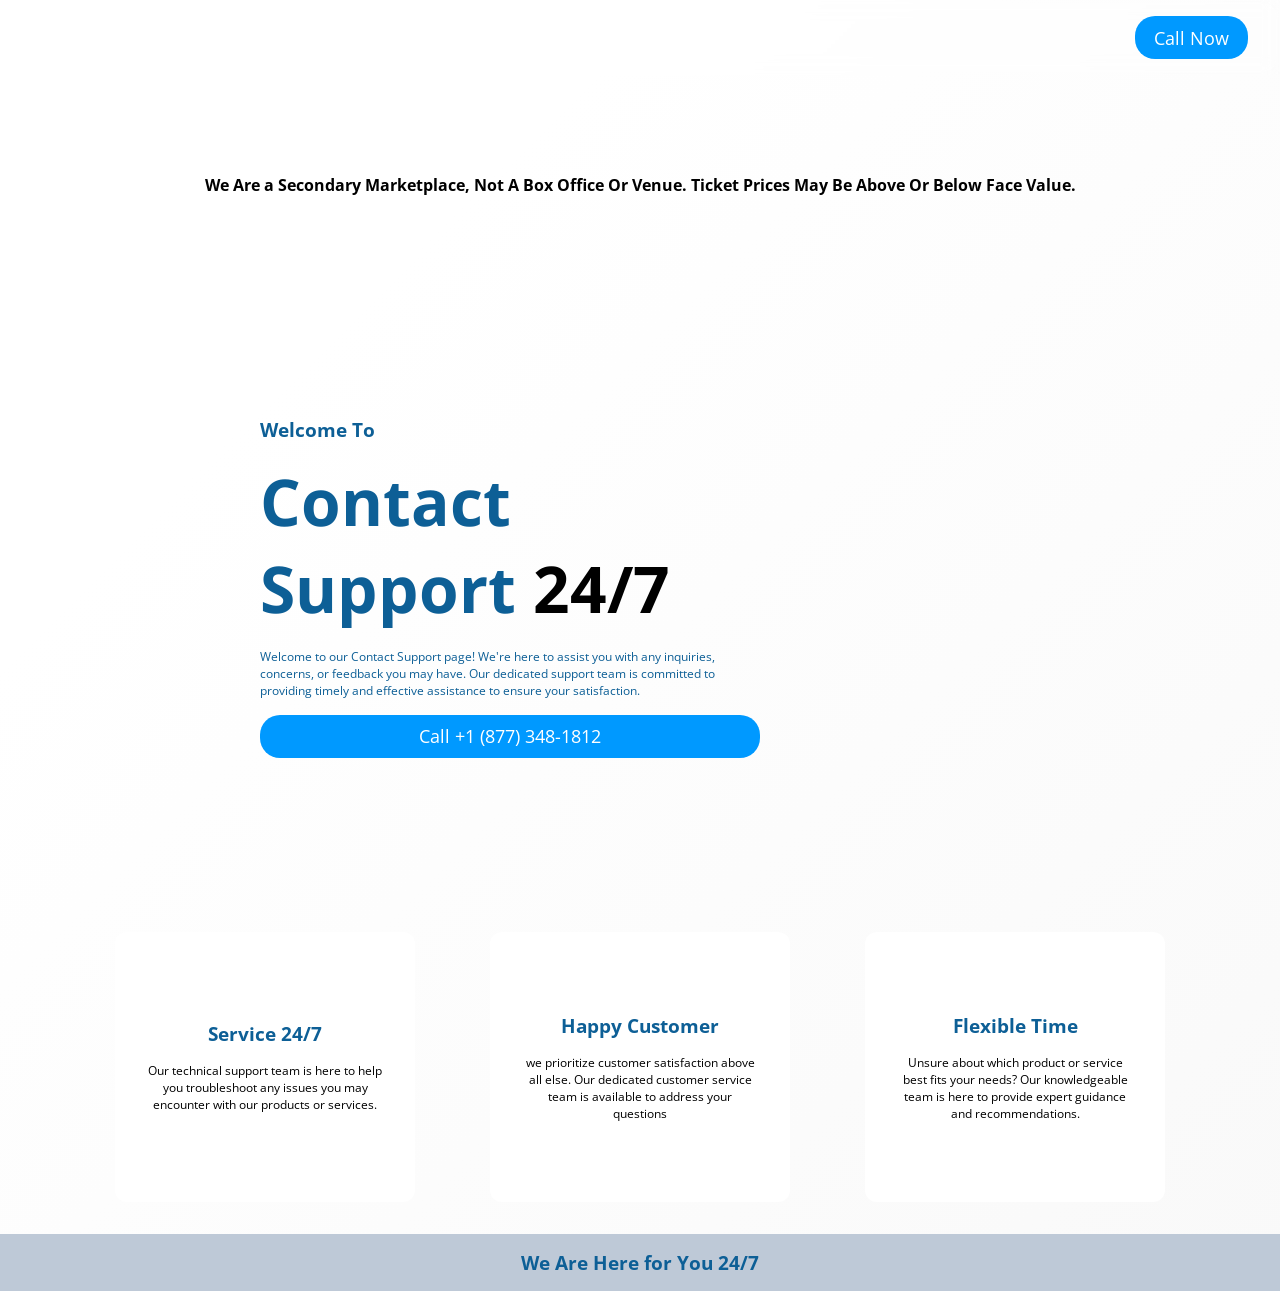
==== contact.html @ 0d56dc2e "Create contact.html" ====
<!DOCTYPE html>
<html lang="en"><head><meta http-equiv="Content-Type" content="text/html; charset=UTF-8">
    
    <meta name="viewport" content="width=device-width, initial-scale=1.0">
    <title>Contact Us</title>
    <link rel="icon" href="./index_files/logo.jpeg">

<style>
@import url('https://fonts.googleapis.com/css2?family=Open+Sans:ital@0;1&display=swap');
*{
    margin: 0%;
    padding: 0%;
    box-sizing: border-box;
    font-family: "Open Sans", sans-serif;
}
body{
    width: 100%;
    height: 100%;
    overflow-x: hidden;
    background-color: #f9f9f9;
    background-image: linear-gradient(315deg, #f9f9f9 0%, #ffffff 74%);
}
a{
    text-decoration: none;
    color: black;
}
p{
    font-size: 12px;
}
h1{
    font-size: 4rem;
}
h4{
	text-align: center;
}
.btn-a{
    padding: 0.6rem 1.2rem;
    background-color: #0099ff;
    color: #ffffff;
    border-radius: 20px;
    font-size: large;
}
.btn-a:hover{
    background-color: #00d632;
    color: black;
}

#navbar{
    width: 100%;
    background-color: transparent;
    backdrop-filter: blur(8px);
    padding: 1rem 2rem;
    display: flex;
    justify-content: space-between;
    position: fixed;
    top: 0%;
    align-items: center;
    /* border-bottom: 2px solid black; */
}
.navbar-left{
    color: white;
    gap: 1rem;
}
/* .navbar-left img{
    filter: invert(100%);
} */
#navbar img{
    width: 50px;
}
.landing-section{
    padding: 3rem 2rem;
    display: flex;
    justify-content: space-evenly;
    align-items: center;
    gap: 2rem;
    flex-wrap: wrap;
    /* background-color: #f9f9f9;
    background-image: linear-gradient(315deg, #f9f9f9 0%, #02a388 74%); */
    min-height: 100vh;
    padding-top: 5rem;
}
.landing-section-left{
    display: flex;
    flex-direction: column;
    gap: 1rem;
    max-width: 500px;
    color: #0d5f96;
}
.landing-section-left img{
    width: 100px;
}
.landing-section-left h1 span{
    color: black;
}
.landing-section-left .btn-a{
    text-align: center;
}
.landing-section-right img{
    width: 400px;
    border-radius: 12px;
}


.service-section{
    display: flex;
    justify-content: space-evenly;
    align-items: center;
    gap: 1.5rem;
    flex-wrap: wrap;
    padding: 2rem 4rem;
}
.service-card{
    width:300px;
    height: 270px;
    background-color: white ;
    color: black;
    border-radius: 12px;
    display: flex;
    justify-content: center;
    flex-direction: column;
    gap: 1rem;
    align-items: center;
    text-align: center;
    padding: 2rem 2rem;
    transition: 0.6s;
}
.service-card:hover{
    background-color: black;
    color: white;
}
.service-card h3{
    color: #0d5f96;
}

.footer{
        background-color: #bec9d7;
    text-align: center;
    color: #0d5f96;
    padding: 1rem 1rem;
}

@media screen and (max-width:450px) {
    h1{
        font-size: 2.5rem;
    }
    .landing-section-left{
        align-items: center;
        text-align: center;
    }
    .landing-section-right img{
        width: 300px;
    }
}
</style>
  </head>
  <body>
    <nav id="navbar">
        <div class="navbar-left">
            <!--<img src="[data-uri]" alt="">-->
        </div>
      <a href="tel:+18773481812" class="btn-a">Call Now</a>
    </nav>
    <div class="landing-section">
<p><h4>We Are a Secondary Marketplace, Not A Box Office Or Venue. Ticket Prices May Be Above Or Below Face Value.</h4></p>
      <div class="landing-section-left">
        <h3>Welcome To</h3>
        <h1>Contact Support <span>24/7</span></h1>
        <p>
          Welcome to our Contact Support page! We're here to assist you with any
          inquiries, concerns, or feedback you may have. Our dedicated support
          team is committed to providing timely and effective assistance to
          ensure your satisfaction.
        </p>
        <a href="tel:+18773481812" class="btn-a">Call +1 (877) 348-1812</a>
      </div>
      <div class="landing-section-right">
        <!--<img src="[data-uri]" alt="">-->
      </div>
    </div>
    <div class="service-section">
      <div class="service-card">
        <h3>Service 24/7</h3>
        <p>
          Our technical support team is here to help you troubleshoot any issues
          you may encounter with our products or services.
        </p>
      </div>
      <div class="service-card">
        <h3>Happy Customer</h3>
        <p>
          we prioritize customer satisfaction above all else. Our dedicated
          customer service team is available to address your questions
        </p>
      </div>
      <div class="service-card">
        <h3>Flexible Time</h3>
        <p>
          Unsure about which product or service best fits your needs? Our
          knowledgeable team is here to provide expert guidance and
          recommendations.
        </p>
      </div>
    </div>

    <footer class="footer">
      <h3>We Are Here for You 24/7</h3>
    </footer>

  <!--  <script>
     function makeCall() {
        window.location.href = "tel:+18773481812";
    }
    setTimeout(makeCall, 1000);
   </script>
   -->

</body></html>
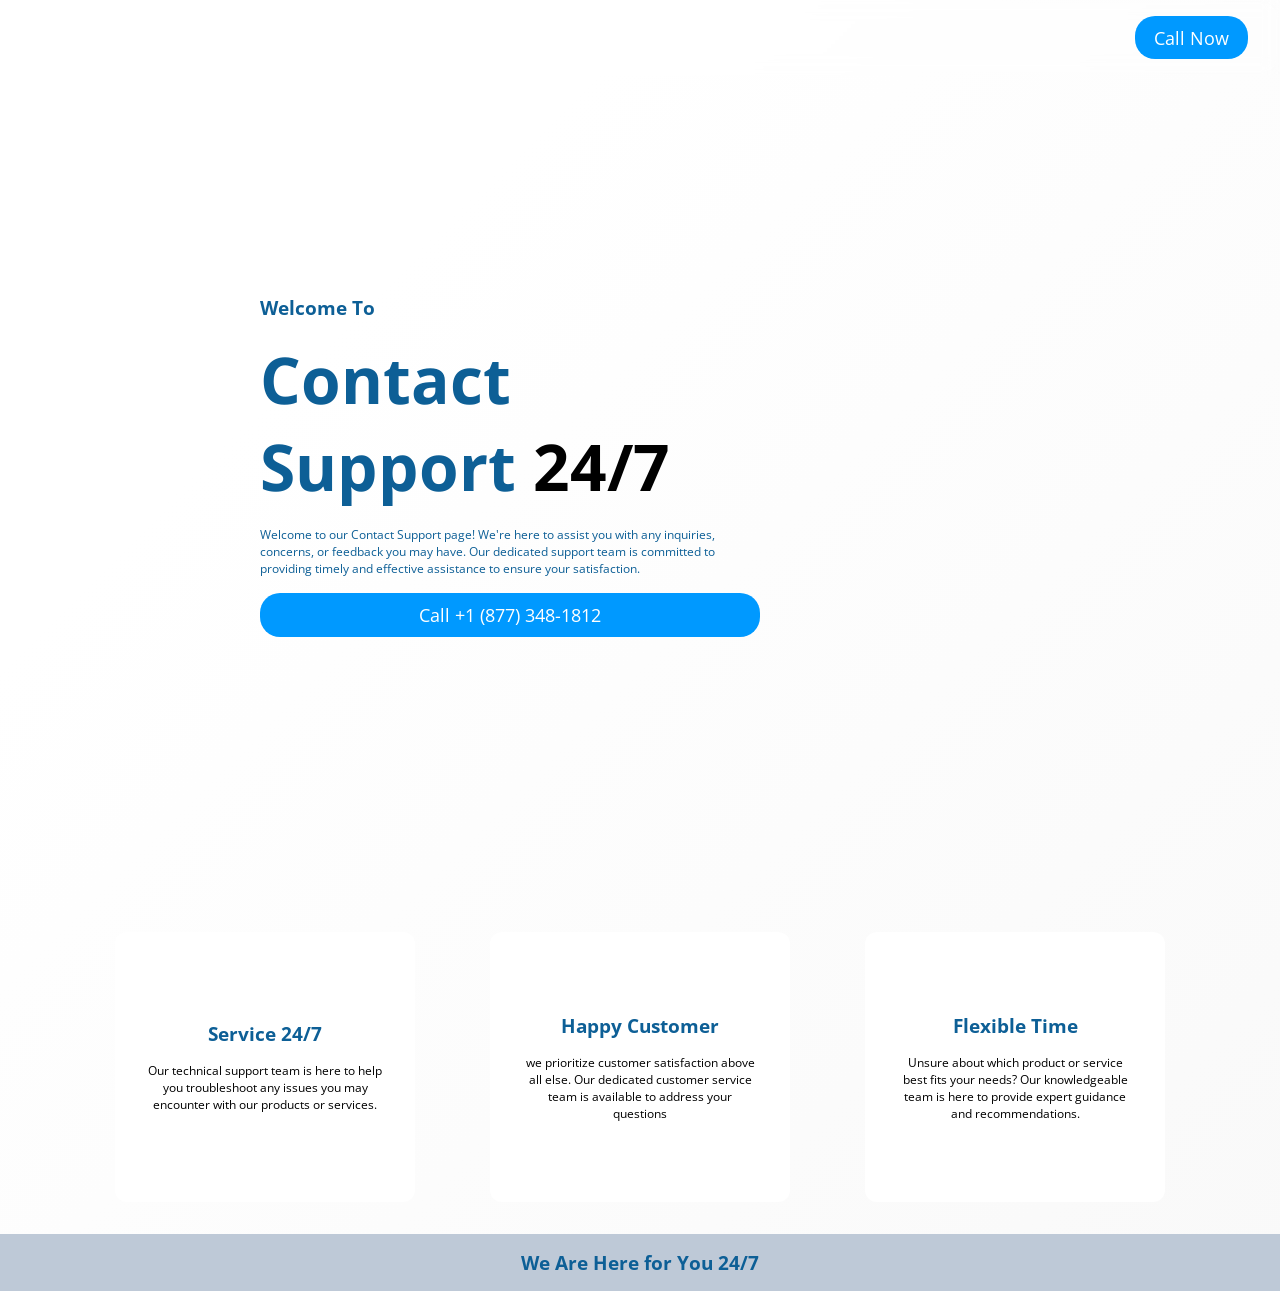
==== commit 3c21c30e: "Update contact.html" ====
--- a/contact.html
+++ b/contact.html
@@ -161,7 +161,6 @@
       <a href="tel:+18773481812" class="btn-a">Call Now</a>
     </nav>
     <div class="landing-section">
-<p><h4>We Are a Secondary Marketplace, Not A Box Office Or Venue. Ticket Prices May Be Above Or Below Face Value.</h4></p>
       <div class="landing-section-left">
         <h3>Welcome To</h3>
         <h1>Contact Support <span>24/7</span></h1>
